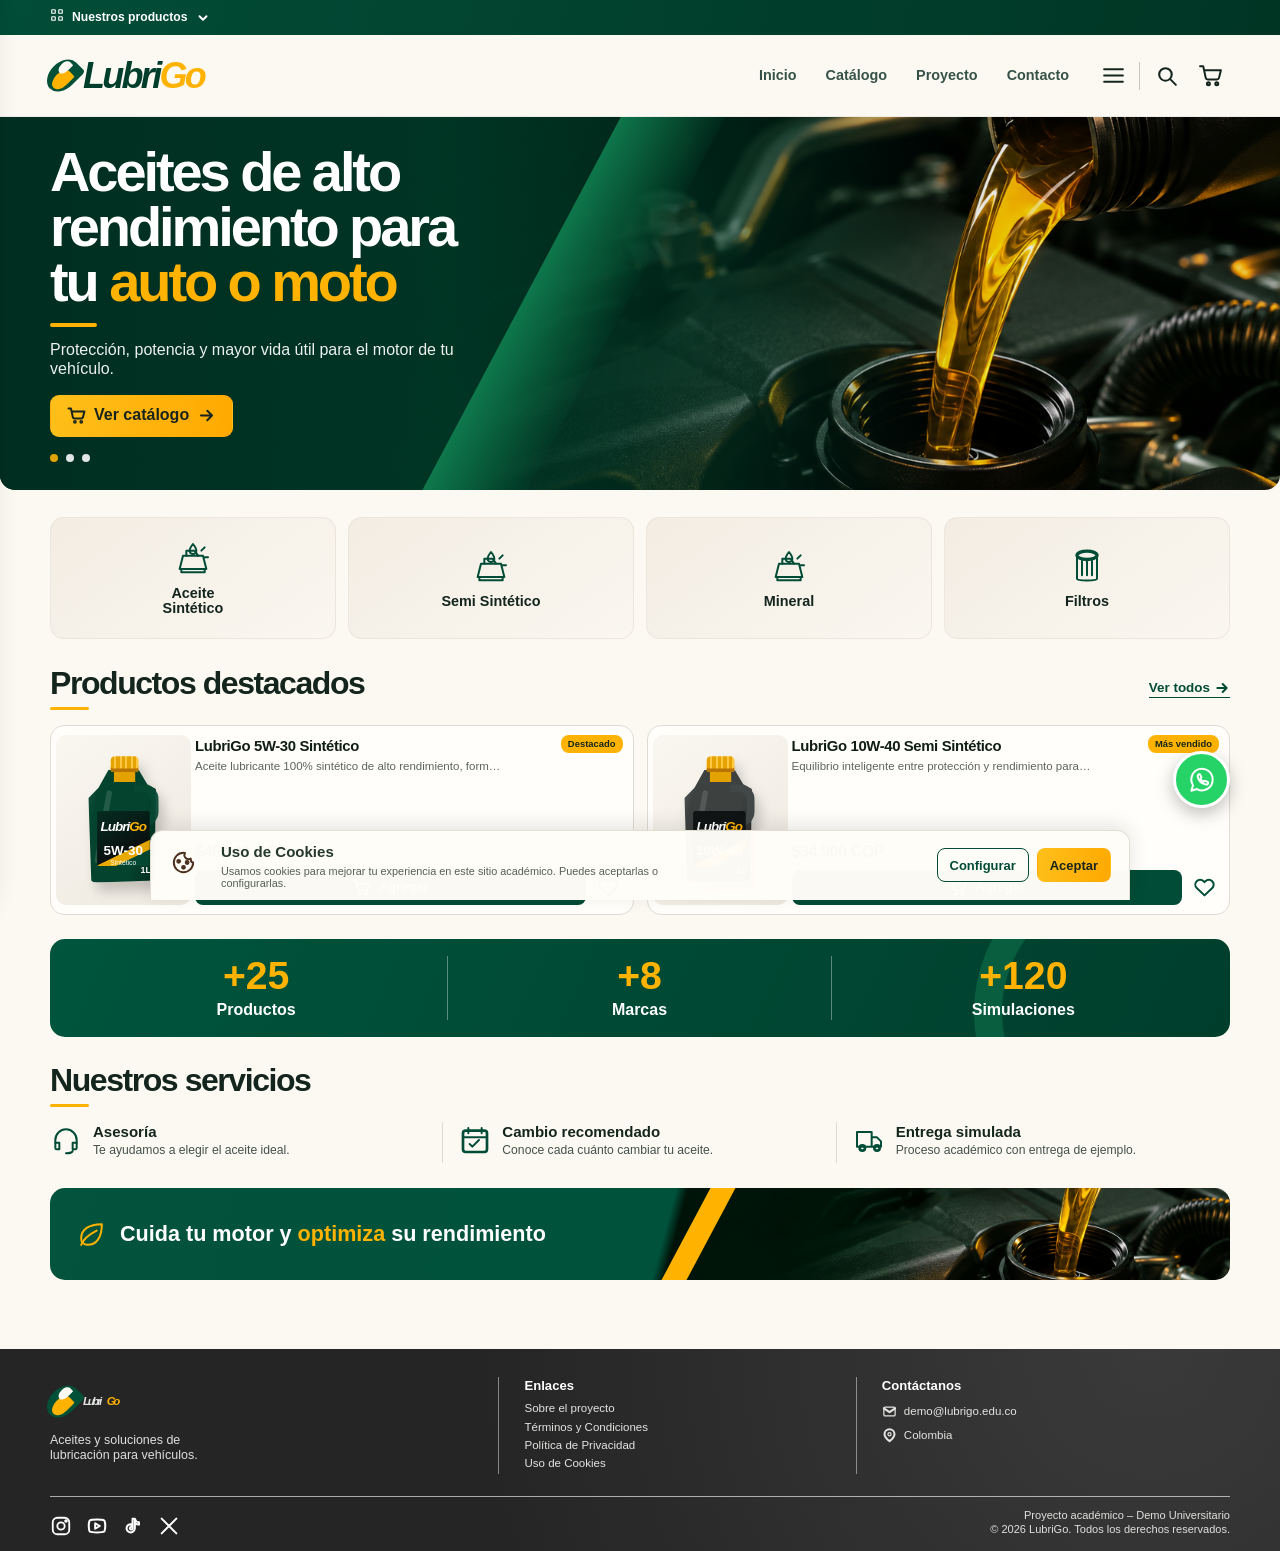
==== index.html @ b7af9322 "Publicar demo de LubriGo" ====
<!doctype html>
<html lang="es">
<head>
  <meta charset="utf-8">
  <meta name="viewport" content="width=device-width, initial-scale=1">
  <meta name="description" content="LubriGo, simulador académico de aceites y lubricantes para vehículos.">
  <title>LubriGo | Aceites para tu auto o moto</title>
  <link rel="stylesheet" href="estilos.css">
</head>
<body>
  <div id="site-header"></div>
  <main class="page-main" id="homeMain"></main>
  <div id="site-footer"></div>
  <script src="productos.js" defer></script>
  <script src="carrito.js" defer></script>
  <script src="app.js" defer></script>
  <script src="home.js" defer></script>
</body>
</html>
---- estilos.css ----
/* LubriGo · interfaz académica responsive. Sin librerías ni recursos externos. */
:root {
  --forest: #004c36;
  --forest-2: #003626;
  --forest-light: #0a7454;
  --amber: #ffb300;
  --amber-deep: #ec9d00;
  --ink: #13251d;
  --muted: #64706a;
  --warm: #fcf9f3;
  --cream: #f5f0e7;
  --line: #dedbd3;
  --white: #fffefb;
  --charcoal: #272827;
  --success: #0c7d4e;
  --shadow: 0 8px 24px rgba(19, 37, 29, .08);
  --radius: 15px;
  --shell: 1180px;
}

* { box-sizing: border-box; }
html { scroll-behavior: smooth; }
body { margin: 0; min-width: 320px; color: var(--ink); background: var(--warm); font-family: "Segoe UI", "Nunito Sans", Arial, sans-serif; font-size: 16px; line-height: 1.32; }
body.no-scroll { overflow: hidden; }
a { color: inherit; text-decoration: none; }
button, input, select, textarea { font: inherit; }
button { cursor: pointer; }
img { max-width: 100%; display: block; }
.shell { width: min(calc(100% - 40px), var(--shell)); margin-inline: auto; }
.page-main { min-height: 45vh; padding-bottom: 35px; }
.section { margin-top: 27px; }
.section-title { margin: 0 0 15px; font-size: clamp(1.45rem, 3vw, 2rem); line-height: 1.03; font-weight: 850; letter-spacing: -.045em; }
.section-title::after { content: ""; display: block; width: 39px; height: 3px; background: var(--amber); border-radius: 2px; margin-top: 7px; }
.eyebrow { display: inline-flex; align-items: center; gap: 6px; border: 1.5px solid var(--amber); border-radius: 99px; padding: 3px 10px; color: var(--amber); font-size: .78rem; font-weight: 800; }
.sr-only { position: absolute; width: 1px; height: 1px; overflow: hidden; clip: rect(0,0,0,0); white-space: nowrap; }

/* SVG icon system */
.icon { display: inline-grid; flex: none; place-items: center; width: 1.3em; height: 1.3em; line-height: 1; }
.icon svg { display: block; width: 100%; height: 100%; fill: none; stroke: currentColor; stroke-width: 2; stroke-linecap: round; stroke-linejoin: round; }
.icon svg path[fill], .icon svg path[style*="fill"] { fill: currentColor; }
.icon svg path:not([fill]) { vector-effect: non-scaling-stroke; }
.icon-button { display: inline-grid; place-items: center; position: relative; width: 40px; height: 40px; padding: 0; background: transparent; color: var(--ink); border: 0; border-radius: 50%; transition: background .2s, color .2s, transform .2s; }
.icon-button:hover { color: var(--forest); background: #e9f1ed; }
.icon-button .icon { width: 25px; height: 25px; }
.icon-button:focus-visible, .btn:focus-visible, a:focus-visible, input:focus-visible, select:focus-visible, textarea:focus-visible { outline: 3px solid rgba(255,179,0,.5); outline-offset: 3px; }

/* Header */
.topbar { background: linear-gradient(105deg, #024d37, #003524); color: #fff; height: 35px; }
.topbar .shell { display: flex; align-items: center; gap: 8px; height: 100%; font-size: .76rem; font-weight: 700; }
.topbar .icon { width: 17px; height: 17px; }
.topbar .icon:last-child { width: 14px; height: 14px; }
.site-header { z-index: 20; position: relative; background: rgba(252,249,243,.97); border-bottom: 1px solid rgba(0, 54, 38, .06); }
.site-header__inner { height: 81px; display: flex; align-items: center; justify-content: space-between; gap: 24px; }
.brand { display: inline-flex; align-items: center; gap: 7px; color: #003e2c; font-size: clamp(1.7rem, 3.2vw, 2.25rem); font-weight: 900; letter-spacing: -.075em; font-style: italic; line-height: 1; white-space: nowrap; }
.brand > span:last-child span { color: var(--amber); }
.brand-drop { position: relative; display: inline-block; width: 26px; height: 37px; background: #035039; border-radius: 78% 18% 78% 78%; transform: rotate(45deg); overflow: hidden; }
.brand-drop::after { content: ""; position: absolute; width: 14px; height: 23px; border-radius: 90% 12% 90% 90%; background: var(--amber); left: 8px; top: 11px; }
.brand-drop i { position: absolute; z-index: 2; width: 9px; height: 15px; background: var(--warm); border-radius: 90% 10% 90% 90%; left: 4px; top: 4px; }
.desktop-nav { display: flex; align-items: center; gap: clamp(12px, 2.3vw, 29px); margin-left: auto; font-size: .9rem; font-weight: 750; }
.desktop-nav a { position: relative; color: #365248; }
.desktop-nav a::after { content: ""; position: absolute; left: 0; right: 0; bottom: -7px; height: 2px; border-radius: 2px; background: var(--amber); transform: scaleX(0); transition: transform .2s; }
.desktop-nav a:hover { color: var(--forest); }
.desktop-nav a:hover::after { transform: scaleX(1); }
.header-actions { display: flex; align-items: center; gap: 4px; }
.header-divider { display: block; height: 28px; border-left: 1px solid #c9c6bd; margin-inline: 2px; }
.cart-link { text-decoration: none; }
.cart-count { position: absolute; top: 1px; right: 0; min-width: 17px; height: 17px; padding: 1px 4px; display: grid; place-items: center; border-radius: 50%; color: #15251e; background: var(--amber); font-size: .65rem; font-weight: 900; line-height: 1; }
.cart-count.is-empty { display: none; }

/* Common controls */
.btn { min-height: 42px; display: inline-flex; justify-content: center; align-items: center; gap: 8px; padding: 9px 16px; border: 1.5px solid transparent; border-radius: 9px; font-weight: 850; line-height: 1.05; transition: transform .18s, box-shadow .18s, background .18s; }
.btn:hover { transform: translateY(-1px); box-shadow: 0 4px 10px rgba(0,0,0,.12); }
.btn .icon { width: 19px; height: 19px; }
.btn--green { color: #fff; background: var(--forest); }
.btn--green:hover { background: #006044; }
.btn--amber { color: #18241e; background: linear-gradient(100deg, #ffbf1a, #ffa900); }
.btn--amber:hover { background: #ffc82e; }
.btn--outline { color: var(--forest); background: transparent; border-color: var(--forest); }
.btn--ghost { color: var(--forest); background: #eaf3ed; }
.btn--small { min-height: 34px; border-radius: 8px; padding: 7px 12px; font-size: .81rem; }
.btn--wide { width: 100%; min-height: 55px; font-size: 1.1rem; }

/* Hero */
.page-hero { isolation: isolate; overflow: hidden; position: relative; display: flex; align-items: center; min-height: 230px; margin: 0 auto; color: #fff; background: #032f22 url("hero-aceite.png") 72% center / cover no-repeat; border-radius: 0 0 var(--radius) var(--radius); }
.page-hero::before { content: ""; position: absolute; inset: 0; z-index: -1; background: linear-gradient(90deg, rgba(0,47,33,.98) 0%, rgba(0,55,38,.92) 35%, rgba(0,52,37,.55) 58%, rgba(0,0,0,.08) 75%); }
.page-hero::after { content: ""; position: absolute; z-index: -1; left: 40%; top: -20%; width: 105px; height: 150%; transform: skewX(-28deg); background: linear-gradient(90deg, rgba(19,143,89,.75), rgba(0,82,53,.13)); }
.page-hero .shell { padding-block: 28px; }
.hero-content { max-width: 545px; }
.hero-content h1 { margin: 0; max-width: 460px; color: #fff; font-size: clamp(2rem, 4.4vw, 3.5rem); line-height: .98; font-weight: 900; letter-spacing: -.055em; }
.hero-content h1 em { color: var(--amber); font-style: normal; }
.hero-content h1::after { content: ""; display: block; width: 47px; height: 4px; background: var(--amber); margin-top: 13px; border-radius: 2px; }
.hero-content p { max-width: 410px; margin: 13px 0 17px; color: rgba(255,255,255,.93); font-size: 1rem; line-height: 1.19; }
.hero-dots { display: flex; align-items: center; gap: 8px; margin-top: 17px; }
.hero-dots i { display: block; width: 8px; height: 8px; border-radius: 50%; background: #fff; opacity: .88; }
.hero-dots i:first-child { background: var(--amber); }
.hero--short { min-height: 172px; }
.hero--short .hero-content h1 { font-size: clamp(1.85rem, 4vw, 3rem); }
.hero--short .shell { padding-block: 20px; }
.hero--short .hero-content h1::after { display: none; }
.hero--simple::before { background: linear-gradient(90deg, rgba(0,48,34,.97), rgba(0,67,44,.83) 53%, rgba(0,0,0,.12)); }

/* Categories, statistics, home */
.categories { display: grid; gap: 12px; grid-template-columns: repeat(4, 1fr); }
.category-card { min-height: 122px; display: flex; flex-direction: column; align-items: center; justify-content: center; gap: 7px; padding: 12px 8px; color: var(--forest); background: linear-gradient(145deg, #f3ede3, #faf7f0); border: 1px solid rgba(221,216,205,.45); border-radius: 14px; text-align: center; transition: transform .2s, background .2s; }
.category-card:hover, .category-card.is-selected { transform: translateY(-2px); background: #eaf3ed; box-shadow: var(--shadow); }
.category-card .category-icon { width: 40px; height: 40px; }
.category-card strong { max-width: 100px; color: var(--ink); font-size: .9rem; line-height: 1.06; }
.section-heading { display: flex; align-items: center; justify-content: space-between; gap: 12px; margin-top: 28px; }
.section-heading .section-title { margin-bottom: 0; }
.link-arrow { display: inline-flex; align-items: center; gap: 4px; color: var(--forest); border-bottom: 1px solid currentColor; font-size: .84rem; font-weight: 800; }
.link-arrow .icon { width: 16px; height: 16px; }
.featured-grid { display: grid; grid-template-columns: repeat(2, 1fr); gap: 13px; margin-top: 15px; }
.stats { display: grid; grid-template-columns: repeat(3, 1fr); gap: 0; position: relative; overflow: hidden; margin-top: 24px; padding: 17px 15px; color: #fff; background: linear-gradient(115deg, #00553c, #003e2c); border-radius: var(--radius); }
.stats::after { content: ""; position: absolute; right: -50px; top: -80px; width: 250px; height: 250px; border: 28px solid rgba(28,145,95,.35); border-radius: 50%; }
.stat { z-index: 1; display: flex; flex-direction: column; align-items: center; text-align: center; border-right: 1px solid rgba(255,255,255,.36); }
.stat:last-child { border: 0; }
.stat b { color: var(--amber); font-size: clamp(1.55rem, 3.5vw, 2.45rem); line-height: 1; }
.stat span { margin-top: 4px; font-size: clamp(.78rem, 1.5vw, 1rem); font-weight: 800; }
.services-row { display: grid; grid-template-columns: repeat(3, 1fr); gap: 0; }
.service { display: flex; align-items: flex-start; gap: 11px; padding: 2px 16px; border-right: 1px solid var(--line); }
.service:first-child { padding-left: 0; }
.service:last-child { border-right: 0; }
.service > span { flex: none; color: var(--forest); }
.service > span .icon { width: 32px; height: 32px; }
.service strong { display: block; font-size: .94rem; font-weight: 850; line-height: 1.05; }
.service p { margin: 4px 0 0; color: #43524b; font-size: .76rem; line-height: 1.14; }
.promo-banner { position: relative; overflow: hidden; display: flex; align-items: center; min-height: 92px; margin-top: 25px; padding: 14px 26px; border-radius: var(--radius); color: #fff; background: linear-gradient(105deg, #04533c 0%, #00523b 52%, transparent 53%), url("hero-aceite.png") right 63% / 54% auto no-repeat, #0b1915; }
.promo-banner::before { content: ""; position: absolute; right: 44%; top: -50%; height: 200%; width: 25px; transform: skewX(-28deg); background: var(--amber); }
.promo-banner > div { position: relative; z-index: 1; display: flex; align-items: center; gap: 13px; max-width: 55%; }
.promo-banner .icon { width: 31px; height: 31px; color: var(--amber); }
.promo-banner strong { font-size: clamp(1.02rem, 2vw, 1.35rem); line-height: 1.02; }
.promo-banner em { color: var(--amber); font-style: normal; }

/* Product cards and CSS artwork */
.product-card { position: relative; display: grid; grid-template-columns: 105px minmax(0,1fr); gap: 4px; min-width: 0; padding: 9px 10px 9px 5px; background: var(--white); border: 1px solid var(--line); border-radius: 14px; transition: transform .2s, box-shadow .2s; }
.product-card:hover { transform: translateY(-2px); box-shadow: var(--shadow); }
.product-card__image { display: flex; justify-content: center; align-items: center; min-height: 130px; padding: 4px; border-radius: 10px; background: linear-gradient(145deg, #faf7f1, #eee9e0); }
.product-card__body { display: flex; min-width: 0; flex-direction: column; align-items: flex-start; }
.product-card__name { color: #101d17; font-size: .93rem; line-height: 1.06; font-weight: 870; letter-spacing: -.025em; }
.product-card__name:hover { color: var(--forest); text-decoration: underline; }
.product-card__body p { margin: 5px 0 5px; color: #5b6560; font-size: .72rem; line-height: 1.15; }
.product-badge { align-self: flex-end; order: -1; margin-bottom: -14px; z-index: 1; padding: 3px 7px; color: #14281f; background: var(--amber); border-radius: 8px; font-size: .59rem; font-weight: 900; }
.product-card .price { display: block; margin: auto 0 7px; color: var(--forest); font-size: 1.02rem; font-weight: 900; letter-spacing: -.035em; white-space: nowrap; }
.product-card__actions { width: 100%; display: flex; gap: 8px; align-items: center; }
.product-card__actions .btn { flex: 1; }
.heart-button { flex: 0 0 29px; width: 29px; height: 32px; color: var(--forest); }
.heart-button .icon { width: 21px; height: 21px; }
.heart-button.is-favorite { color: #c44c34; }
.heart-button.is-favorite svg { fill: currentColor; }
.rating { display: flex; align-items: center; gap: 3px; margin-bottom: 4px; color: #eaa300; font-size: .7rem; font-weight: 800; }
.rating .icon { width: 14px; height: 14px; fill: currentColor; }
.rating small { color: #65736b; }
.product-card--featured { grid-template-columns: 102px minmax(0,1fr); min-height: 172px; }
.product-card--featured .product-card__image { min-height: 153px; }
.product-card--featured .product-card__body p { min-height: 30px; }
.product-art { position: relative; flex: none; }
.product-art--bottle { width: 66px; height: 113px; filter: drop-shadow(5px 8px 5px rgba(0,0,0,.18)); }
.product-art--bottle::before { content: ""; position: absolute; z-index: 1; inset: 12px 2px 0 0; background: linear-gradient(105deg, rgba(255,255,255,.12), transparent 17%, transparent 66%, rgba(0,0,0,.35)), #04442f; clip-path: polygon(30% 0, 72% 0, 84% 13%, 96% 17%, 94% 98%, 6% 100%, 2% 25%, 16% 16%); border-radius: 16px 14px 9px 9px; }
.product-art--charcoal::before { background: linear-gradient(105deg, rgba(255,255,255,.17), transparent 17%, transparent 66%, rgba(0,0,0,.5)), #3d4140; }
.bottle-cap { position: absolute; z-index: 4; left: 32%; top: 0; width: 37%; height: 14px; border-radius: 4px 4px 2px 2px; background: repeating-linear-gradient(90deg, #e6a300 0 3px, #ffc742 3px 5px); box-shadow: inset 0 -3px #b77400; }
.bottle-neck { position: absolute; z-index: 3; left: 36%; top: 10px; width: 29%; height: 13px; background: #e4a200; }
.bottle-handle { position: absolute; z-index: 2; top: 25px; right: 2px; width: 22px; height: 38px; border: 7px solid rgba(8,73,52,.92); border-left: 0; border-radius: 0 14px 14px 0; }
.product-art--charcoal .bottle-handle { border-color: #414847; }
.bottle-glint { position: absolute; z-index: 2; top: 30px; left: 12px; width: 5px; height: 66px; border-radius: 6px; background: rgba(255,255,255,.12); transform: rotate(10deg); }
.bottle-label { position: absolute; z-index: 3; left: 13%; top: 43%; width: 72%; min-height: 43%; display: flex; flex-direction: column; align-items: center; padding-top: 8px; color: #fff; border-radius: 2px; background: linear-gradient(154deg, #052c20 0%, #0a1110 67%, #e8a900 68%, #e8a900 79%, #044933 80%); text-align: center; line-height: 1; }
.product-art--charcoal .bottle-label { background: linear-gradient(154deg, #111515 0%, #101313 67%, #e8a900 68%, #e8a900 79%, #343939 80%); }
.bottle-label b { font-size: 12px; font-style: italic; letter-spacing: -.07em; }
.bottle-label b span { color: var(--amber); }
.bottle-label em { margin-top: 9px; font-size: 12px; font-style: normal; font-weight: 900; }
.bottle-label small { margin-top: 2px; font-size: 6px; }
.bottle-volume { position: absolute; z-index: 4; bottom: 5px; right: 9px; color: #fff; font-size: 8px; font-weight: 900; }
.product-art--large { width: 188px; height: 300px; transform: scale(1); transform-origin: center; }
.product-art--large .bottle-cap { height: 32px; border-radius: 7px 7px 3px 3px; }
.product-art--large .bottle-neck { top: 26px; height: 34px; }
.product-art--large::before { inset: 27px 6px 0 0; border-radius: 35px 30px 16px 16px; }
.product-art--large .bottle-handle { top: 66px; right: 7px; width: 60px; height: 105px; border-width: 18px; border-radius: 0 36px 36px 0; }
.product-art--large .bottle-glint { top: 80px; left: 34px; width: 13px; height: 170px; }
.product-art--large .bottle-label { padding-top: 19px; border-radius: 4px; }
.product-art--large .bottle-label b { font-size: 31px; }
.product-art--large .bottle-label em { margin-top: 24px; font-size: 31px; }
.product-art--large .bottle-label small { font-size: 13px; }
.product-art--large .bottle-volume { bottom: 12px; right: 24px; font-size: 19px; }
.product-art--filter { width: 74px; height: 105px; filter: drop-shadow(4px 6px 4px rgba(0,0,0,.19)); }
.filter-top, .filter-base { position: absolute; z-index: 3; left: 6px; width: 62px; height: 15px; border-radius: 50%; background: #252727; }
.filter-top { top: 0; box-shadow: inset 0 4px #5e5c55; }
.filter-top::after { content: ""; position: absolute; top: 4px; left: 22px; width: 19px; height: 6px; border-radius: 50%; background: #111; }
.filter-pleats { position: absolute; z-index: 1; inset: 9px 7px 10px; border-radius: 9px; background: repeating-linear-gradient(90deg, #c79d54 0 3px, #f7db9a 3px 5px, #a77a3e 5px 7px); }
.filter-base { bottom: 0; background: #343431; box-shadow: inset 0 -3px #171717; }
.filter-label { position: absolute; z-index: 2; left: 10px; right: 10px; top: 47px; padding: 3px; color: #fcfbf7; background: #063d2c; text-align: center; font-size: 9px; font-weight: 850; font-style: italic; }
.product-art--filter.product-art--large { width: 190px; height: 270px; }
.product-art--filter.product-art--large .filter-top, .product-art--filter.product-art--large .filter-base { left: 15px; width: 160px; height: 37px; }
.product-art--filter.product-art--large .filter-top::after { top: 10px; left: 57px; width: 48px; height: 16px; }
.product-art--filter.product-art--large .filter-pleats { inset: 27px 18px 31px; border-radius: 20px; }
.product-art--filter.product-art--large .filter-label { left: 27px; right: 27px; top: 119px; padding: 9px; font-size: 23px; }

/* Catalog */
.catalog-toolbar { margin-top: 10px; }
.search-bar { display: flex; align-items: center; gap: 10px; padding: 5px 5px 5px 14px; background: var(--white); border: 1.5px solid #a9aaa4; border-radius: 10px; }
.search-bar .icon { width: 23px; height: 23px; color: var(--forest); }
.search-bar input { flex: 1; min-width: 0; border: 0; outline: 0; color: var(--ink); background: transparent; font-size: .9rem; }
.search-bar .btn { min-width: 100px; }
.catalog-categories { margin: 15px 0 13px; grid-template-columns: repeat(5, 1fr); }
.catalog-categories .category-card { min-height: 92px; }
.catalog-categories .category-card .category-icon { width: 32px; height: 32px; }
.catalog-categories .category-card strong { font-size: .78rem; }
.filters { display: flex; flex-wrap: wrap; align-items: center; gap: 9px; }
.filter-select { position: relative; }
.filter-select .icon { position: absolute; pointer-events: none; left: 10px; top: 50%; transform: translateY(-50%); color: var(--forest); width: 18px; height: 18px; }
.filter-select select { appearance: none; min-width: 135px; min-height: 37px; padding: 7px 36px 7px 35px; color: #273a31; border: 1.5px solid #89948d; border-radius: 9px; background: transparent; font-size: .79rem; font-weight: 800; outline: 0; }
.filter-select::after { content: "⌄"; position: absolute; pointer-events: none; right: 11px; top: 6px; color: var(--ink); font-weight: 900; }
.clear-filters { margin-left: auto; color: var(--forest); background: transparent; border: 0; border-bottom: 1px solid currentColor; font-size: .77rem; font-weight: 800; }
.catalog-meta { display: flex; align-items: center; justify-content: space-between; gap: 12px; margin: 17px 0 11px; }
.catalog-meta strong { color: #15392a; font-size: 1.02rem; }
.catalog-meta label { color: #59665f; font-size: .78rem; }
.catalog-meta select { color: var(--ink); border: 0; background: transparent; font-size: .79rem; font-weight: 800; }
.catalog-grid { display: grid; grid-template-columns: repeat(2, minmax(0,1fr)); gap: 12px; }
.catalog-grid .product-card { grid-template-columns: 102px minmax(0,1fr); }
.pagination { display: flex; justify-content: center; align-items: center; gap: 7px; margin: 18px 0; }
.pagination button { width: 30px; height: 29px; color: #45584f; border: 1px solid transparent; border-radius: 7px; background: transparent; font-size: .8rem; font-weight: 800; }
.pagination button.is-active { color: #fff; background: var(--forest); }
.load-more { display: flex; width: min(100%, 420px); margin: 0 auto; }
.empty-state { grid-column: 1 / -1; padding: 35px; border: 1px dashed #b5bbb6; border-radius: var(--radius); color: #637067; text-align: center; }

/* Details */
.breadcrumbs { display: flex; align-items: center; gap: 9px; min-height: 43px; overflow: auto; color: #d5e4dc; background: linear-gradient(105deg, var(--forest), #003a29); font-size: .78rem; white-space: nowrap; }
.breadcrumbs a { color: #fff; font-weight: 750; }
.breadcrumbs .icon { width: 15px; height: 15px; }
.breadcrumbs b { color: var(--amber); }
.product-detail { display: grid; grid-template-columns: minmax(290px, .9fr) minmax(0, 1.1fr); gap: clamp(25px, 4vw, 60px); align-items: start; margin-top: 25px; }
.product-gallery__main { min-height: 402px; display: grid; place-items: center; padding: 25px; border: 1px solid var(--line); border-radius: var(--radius); background: linear-gradient(145deg, #f6f1e9, #eeeadf); }
.gallery-thumbs { display: flex; gap: 10px; margin-top: 10px; }
.gallery-thumb { width: 64px; height: 62px; display: grid; place-items: center; border: 1px solid transparent; border-radius: 9px; background: #f1ece4; }
.gallery-thumb.is-active { border: 2px solid var(--amber); }
.gallery-thumb .product-art { transform: scale(.46); }
.gallery-oil { width: 64px; height: 62px; overflow: hidden; border-radius: 9px; background: url("hero-aceite.png") 81% 60% / 220px auto; }
.detail-info h1 { margin: 0 0 7px; font-size: clamp(1.9rem, 3.7vw, 2.75rem); line-height: .98; font-weight: 900; letter-spacing: -.05em; }
.detail-summary { margin: 0 0 10px; color: #455048; font-size: 1rem; }
.detail-price { margin: 0 0 14px; color: var(--forest); font-size: 1.75rem; font-weight: 900; letter-spacing: -.055em; }
.detail-chips { display: flex; gap: 8px; flex-wrap: wrap; margin-bottom: 18px; }
.detail-chip { display: inline-flex; align-items: center; gap: 6px; padding: 8px 13px; color: #fff; background: var(--forest); border-radius: 9px; font-size: .85rem; font-weight: 850; }
.detail-chip:last-child { color: #30342f; background: #efece5; border: 1px solid var(--line); }
.compatibility { display: grid; grid-template-columns: 39px minmax(0,1fr); gap: 10px; align-items: start; padding: 5px 0 19px; }
.compatibility .icon { width: 32px; height: 32px; color: var(--forest); }
.compatibility strong { display: block; font-size: .89rem; }
.compatibility p { margin: 3px 0 0; color: #4c5951; font-size: .79rem; line-height: 1.15; }
.detail-actions { display: flex; align-items: flex-end; gap: 10px; }
.quantity-block { display: flex; flex-direction: column; gap: 6px; }
.quantity-block label { font-size: .76rem; font-weight: 850; }
.quantity-stepper { display: inline-flex; align-items: center; min-width: 110px; height: 39px; overflow: hidden; border: 1.5px solid #a1aaa4; border-radius: 9px; }
.quantity-stepper button { width: 34px; height: 100%; display: grid; place-items: center; color: var(--forest); border: 0; background: transparent; }
.quantity-stepper button:hover { background: #eaf3ed; }
.quantity-stepper .icon { width: 17px; height: 17px; }
.quantity-stepper output { width: 37px; color: #24332b; font-size: .9rem; font-weight: 850; text-align: center; }
.detail-actions .btn { min-height: 44px; }
.detail-tabs { display: grid; grid-template-columns: repeat(4, 1fr); gap: 8px; margin-top: 26px; }
.detail-tab { min-height: 58px; display: flex; align-items: center; justify-content: center; gap: 8px; padding: 7px; color: #27332c; border: 0; border-radius: 11px; background: #f1ece3; font-size: .76rem; font-weight: 850; line-height: 1; text-align: center; }
.detail-tab .icon { color: var(--forest); width: 21px; height: 21px; }
.detail-tab.is-active { color: #fff; background: var(--forest); }
.detail-tab.is-active .icon { color: #fff; }
.detail-panel { margin-top: 10px; padding: 16px 20px; border: 1px solid var(--line); border-radius: 13px; background: #fffefa; }
.detail-panel h2 { margin: 0 0 8px; font-size: 1.22rem; }
.detail-panel p { max-width: 900px; margin: 0; font-size: .9rem; line-height: 1.25; }
.related-grid { display: grid; grid-template-columns: repeat(3, 1fr); gap: 12px; }
.related-grid .product-card { grid-template-columns: 86px minmax(0,1fr); }
.related-grid .product-card__image { min-height: 120px; }

/* Cart */
.cart-list { display: grid; gap: 11px; }
.cart-item { display: grid; grid-template-columns: 103px minmax(0,1fr) 120px 134px; gap: 12px; align-items: center; padding: 11px 14px 11px 4px; border: 1px solid var(--line); border-radius: 14px; background: #fffefa; }
.cart-item__visual { min-height: 105px; display: grid; place-items: center; border-radius: 10px; background: linear-gradient(145deg,#f7f2e9,#eeeadf); }
.cart-item__info h2 { margin: 0 0 5px; font-size: 1.05rem; line-height: 1.08; letter-spacing: -.03em; }
.cart-item__info p { margin: 0 0 7px; color: #516057; font-size: .79rem; line-height: 1.16; }
.cart-item__price { color: var(--forest); font-size: 1.16rem; font-weight: 900; }
.cart-item__controls { display: grid; gap: 9px; justify-items: center; }
.remove-item { display: inline-flex; align-items: center; gap: 6px; padding: 0; color: #3a4740; border: 0; background: transparent; font-size: .76rem; font-weight: 800; }
.remove-item .icon { width: 17px; height: 17px; }
.cart-line-total { padding-left: 17px; border-left: 1px solid #c8cbc6; }
.cart-line-total span { display: block; color: #67736c; font-size: .78rem; }
.cart-line-total b { color: var(--forest); font-size: 1.08rem; white-space: nowrap; }
.order-summary { margin-top: 18px; padding: 17px 20px; border: 1px solid #d3d4c8; border-radius: 13px; background: linear-gradient(135deg, #f5f4e7, #eeeee4); }
.order-summary h2 { margin: 0 0 13px; font-size: 1.5rem; line-height: 1; }
.summary-line { display: flex; justify-content: space-between; gap: 15px; padding: 5px 0; }
.summary-line span { font-size: .91rem; }
.summary-line b { white-space: nowrap; }
.summary-total { align-items: center; margin-top: 7px; padding: 8px 12px; border-radius: 8px; background: #d9edd9; }
.summary-total span, .summary-total b { color: var(--forest); font-size: 1.23rem; font-weight: 900; }
.academic-notice { display: flex; align-items: flex-start; gap: 9px; margin-top: 12px; padding: 12px 15px; color: #31473b; border-radius: 10px; background: #e6f0e9; font-size: .85rem; line-height: 1.14; }
.academic-notice .icon { flex: none; width: 23px; height: 23px; }
.cart-cta { display: flex; margin-top: 14px; }
.empty-cart { padding: 50px 20px; border: 1px dashed #b2bbb5; border-radius: var(--radius); text-align: center; }
.empty-cart .icon { width: 48px; height: 48px; color: var(--forest); }
.empty-cart h2 { margin: 13px 0 7px; }
.empty-cart p { color: #5a6860; }

/* Form / checkout */
.checkout-layout { display: grid; grid-template-columns: minmax(0, 1.12fr) minmax(310px, .88fr); gap: 23px; align-items: start; }
.form-section { margin-bottom: 17px; }
.form-section h2 { margin: 0 0 8px; font-size: 1.32rem; line-height: 1; }
.form-section h2::after { content: ""; display: block; width: 33px; height: 3px; margin-top: 6px; background: var(--amber); }
.form-card { padding: 13px; border: 1px solid var(--line); border-radius: 13px; background: #fffefa; }
.form-grid { display: grid; grid-template-columns: repeat(2, 1fr); gap: 10px; }
.form-grid .full { grid-column: 1 / -1; }
.field { display: flex; flex-direction: column; gap: 4px; }
.field label { color: #26362d; font-size: .72rem; font-weight: 850; }
.field label em { color: #bd3a26; font-style: normal; }
.input-wrap { position: relative; }
.input-wrap .icon { position: absolute; top: 50%; left: 10px; width: 20px; height: 20px; transform: translateY(-50%); color: var(--forest); pointer-events: none; }
.input-wrap input, .input-wrap select { width: 100%; min-height: 39px; padding: 8px 10px 8px 37px; color: #29362f; border: 1.4px solid #aab1aa; border-radius: 8px; outline: none; background: #fffefa; font-size: .82rem; }
.input-wrap select { appearance: none; }
.input-wrap::after { content: ""; position: absolute; pointer-events: none; right: 10px; top: 50%; width: 7px; height: 7px; border-right: 2px solid #34433b; border-bottom: 2px solid #34433b; transform: translateY(-70%) rotate(45deg); }
.input-wrap--plain::after { display: none; }
.choice-grid { display: grid; gap: 9px; }
.choice-grid--2 { grid-template-columns: repeat(2, 1fr); }
.choice-grid--3 { grid-template-columns: repeat(3, 1fr); }
.choice { display: flex; align-items: center; gap: 9px; min-height: 54px; padding: 9px 10px; border: 1px solid var(--line); border-radius: 9px; background: #fbfaf6; cursor: pointer; }
.choice input { position: absolute; opacity: 0; pointer-events: none; }
.choice .radio { width: 18px; height: 18px; flex: none; border: 2px solid #aab0aa; border-radius: 50%; }
.choice .icon { width: 26px; height: 26px; flex: none; color: var(--forest); }
.choice strong { font-size: .75rem; line-height: 1.06; }
.choice small { display: block; margin-top: 3px; color: #526159; font-size: .66rem; line-height: 1.08; }
.choice:has(input:checked) { border-color: #6ca58c; background: #ebf5ed; box-shadow: inset 0 0 0 1px #6ca58c; }
.choice:has(input:checked) .radio { border-color: var(--forest); box-shadow: inset 0 0 0 4px #ebf5ed; background: var(--forest); }
.checkout-summary { position: sticky; top: 12px; padding: 16px; border: 1px solid var(--line); border-radius: var(--radius); background: #fffefa; }
.checkout-summary h2 { margin: 0 0 13px; font-size: 1.3rem; }
.checkout-product { display: grid; grid-template-columns: 94px minmax(0,1fr); gap: 9px; align-items: center; padding-bottom: 12px; border-bottom: 1px solid var(--line); }
.checkout-product__visual { min-height: 115px; display: grid; place-items: center; border-radius: 9px; background: #f4efe6; }
.checkout-product h3 { margin: 0 0 4px; font-size: .91rem; line-height: 1.07; }
.checkout-product p { margin: 0; color: #606c65; font-size: .69rem; line-height: 1.1; }
.checkout-product .quantity-stepper { transform: scale(.85); transform-origin: left bottom; margin-top: 4px; }
.checkout-summary .summary-line { font-size: .86rem; }
.checkout-summary .summary-total { margin-inline: -3px; }
.form-error { display: none; margin: 0 0 12px; padding: 10px 12px; color: #892615; border-radius: 8px; background: #fff0eb; font-size: .82rem; font-weight: 700; }
.form-error.is-visible { display: block; }

/* Project page */
.about-services { display: grid; grid-template-columns: repeat(2, 1fr); gap: 11px; }
.about-service { display: grid; grid-template-columns: 70px minmax(0,1fr); align-items: center; gap: 10px; min-height: 111px; padding: 12px; border: 1px solid var(--line); border-radius: 13px; background: #fffefa; }
.about-service .icon { width: 47px; height: 47px; color: var(--forest); }
.about-service h3 { margin: 0 0 3px; font-size: 1.07rem; line-height: 1; }
.about-service p { margin: 0; color: #4d5c54; font-size: .79rem; line-height: 1.15; }
.about-copy { display: grid; grid-template-columns: 190px minmax(0,1fr); align-items: center; gap: 23px; padding: 8px 16px; }
.about-bottle-icon { position: relative; width: 142px; height: 137px; margin: auto; border: 4px solid var(--forest); border-radius: 40px 40px 18px 18px; }
.about-bottle-icon::before { content: ""; position: absolute; left: 49px; top: -37px; width: 37px; height: 37px; border: 4px solid var(--forest); border-bottom: 0; border-radius: 7px 7px 0 0; }
.about-bottle-icon::after { content: ""; position: absolute; left: 47px; top: 48px; width: 47px; height: 57px; border-radius: 50% 12% 50% 50%; background: var(--amber); transform: rotate(45deg); }
.about-copy p { margin: 0; font-size: .92rem; line-height: 1.25; }
.mission-vision { display: grid; grid-template-columns: repeat(2, 1fr); margin-top: 14px; overflow: hidden; border-radius: 12px; background: var(--forest); color: #fff; }
.mission-vision > div { display: grid; grid-template-columns: 52px 1fr; align-items: center; gap: 10px; padding: 14px 20px; border-right: 1px solid rgba(255,255,255,.4); }
.mission-vision > div:last-child { border: 0; }
.mission-vision .icon { width: 42px; height: 42px; color: var(--amber); }
.mission-vision h3 { margin: 0 0 3px; font-size: 1.1rem; }
.mission-vision p { margin: 0; font-size: .76rem; line-height: 1.14; }
.faq { display: grid; gap: 7px; }
.faq-item { overflow: hidden; border: 1px solid #cfd2cd; border-radius: 9px; background: #fffefa; }
.faq-button { width: 100%; display: flex; align-items: center; justify-content: space-between; gap: 10px; padding: 12px 16px; color: #1b2e25; border: 0; background: transparent; font-size: .93rem; font-weight: 850; text-align: left; }
.faq-button .icon { flex: none; width: 18px; height: 18px; transition: transform .2s; }
.faq-item.is-open .faq-button .icon { transform: rotate(-90deg); }
.faq-answer { display: none; padding: 0 16px 13px; color: #435149; font-size: .82rem; line-height: 1.18; }
.faq-item.is-open .faq-answer { display: block; }

/* Contact, legal and preferences */
.contact-intro { margin: -3px 0 16px; color: #56645b; }
.contact-grid { display: grid; grid-template-columns: repeat(2, 1fr); gap: 11px; }
.contact-card { display: grid; grid-template-columns: 45px minmax(0,1fr); gap: 9px; min-height: 105px; padding: 13px; border: 1px solid var(--line); border-radius: 13px; background: #fffefa; }
.contact-card > .icon { width: 35px; height: 35px; color: var(--forest); }
.contact-card h3 { margin: 0 0 3px; font-size: 1rem; line-height: 1; }
.contact-card p { margin: 0 0 8px; color: #526057; font-size: .75rem; line-height: 1.12; }
.contact-card .btn { float: right; }
.contact-card .socials { justify-content: flex-start; margin-top: 8px; }
.legal-links { display: grid; grid-template-columns: repeat(3, 1fr); gap: 11px; }
.legal-link { display: flex; align-items: center; gap: 10px; min-height: 73px; padding: 12px; border: 1px solid var(--line); border-radius: 12px; background: #fffefa; font-weight: 850; line-height: 1.05; }
.legal-link .icon:first-child { width: 31px; height: 31px; color: var(--forest); }
.legal-link .icon:last-child { margin-left: auto; width: 17px; height: 17px; }
.legal-cards { display: grid; grid-template-columns: repeat(2, 1fr); gap: 11px; margin-top: 13px; }
.legal-card { padding: 15px; border: 1px solid var(--line); border-radius: 12px; background: #fffefa; }
.legal-card h3 { margin: 0 0 5px; font-size: 1rem; }
.legal-card p { margin: 0 0 9px; color: #536159; font-size: .77rem; line-height: 1.12; }
.legal-card a { display: inline-flex; align-items: center; gap: 5px; color: var(--forest); border-bottom: 1px solid currentColor; font-size: .75rem; font-weight: 850; }
.preferences { overflow: hidden; margin-top: 14px; border: 1px solid var(--line); border-radius: 13px; background: #fffefa; }
.preferences-head { display: flex; align-items: center; gap: 12px; padding: 14px 17px; color: #fff; background: linear-gradient(90deg, #075039, #00402e); }
.preferences-head .icon { width: 34px; height: 34px; color: var(--amber); }
.preferences-head h2 { margin: 0 0 2px; font-size: 1.2rem; line-height: 1; }
.preferences-head p { margin: 0; font-size: .75rem; }
.preference-list { padding: 5px 17px; }
.preference { display: grid; grid-template-columns: 38px minmax(0,1fr) 98px 90px; align-items: center; gap: 8px; min-height: 49px; border-bottom: 1px solid var(--line); }
.preference:last-child { border: 0; }
.preference > .icon { width: 25px; height: 25px; color: var(--forest); }
.preference strong { display: block; font-size: .76rem; }
.preference p { margin: 2px 0 0; color: #5b685f; font-size: .66rem; line-height: 1.08; }
.switch { position: relative; width: 47px; height: 24px; display: inline-block; }
.switch input { opacity: 0; width: 0; height: 0; }
.slider { position: absolute; inset: 0; border-radius: 999px; background: #b5b9b5; transition: .2s; }
.slider::before { content: ""; position: absolute; top: 3px; left: 3px; width: 18px; height: 18px; border-radius: 50%; background: #fff; box-shadow: 0 1px 2px rgba(0,0,0,.2); transition: .2s; }
.switch input:checked + .slider { background: var(--forest); }
.switch input:checked + .slider::before { transform: translateX(23px); }
.preference > span:last-child { font-size: .64rem; color: #56635a; }
.preference-actions { display: flex; align-items: center; justify-content: space-between; gap: 12px; padding: 13px 17px; background: #f9f7f0; }
.preference-actions a { color: var(--forest); border-bottom: 1px solid currentColor; font-size: .75rem; font-weight: 850; }
.preference-actions div { display: flex; gap: 9px; }

/* Confirmation */
.confirmation { max-width: 720px; margin: 40px auto; padding: clamp(24px, 5vw, 46px); text-align: center; border: 1px solid var(--line); border-radius: 20px; background: #fffefa; box-shadow: var(--shadow); }
.confirmation-check { width: 76px; height: 76px; display: grid; place-items: center; margin: 0 auto 16px; color: #fff; border-radius: 50%; background: var(--success); box-shadow: 0 0 0 9px #e4f3e8; }
.confirmation-check .icon { width: 45px; height: 45px; }
.confirmation h1 { margin: 0; font-size: clamp(1.9rem, 4vw, 2.6rem); line-height: 1; letter-spacing: -.05em; }
.confirmation > p { margin: 11px auto 19px; max-width: 480px; color: #57645c; }
.reference-box { display: inline-flex; flex-direction: column; gap: 4px; min-width: 250px; margin: 6px auto 22px; padding: 12px 20px; color: var(--forest); border: 1.5px dashed #86aa98; border-radius: 12px; background: #eff8f1; }
.reference-box span { color: #5c6e63; font-size: .74rem; }
.reference-box strong { font-size: 1.25rem; letter-spacing: .08em; }
.confirmation-summary { margin: 0 auto 23px; max-width: 460px; padding: 16px; border-radius: 12px; background: #f5f2eb; text-align: left; }
.confirmation-summary h2 { margin: 0 0 8px; font-size: 1.1rem; }
.confirmation-actions { display: flex; justify-content: center; gap: 10px; flex-wrap: wrap; }

/* Footer and overlays */
.site-footer { margin-top: 34px; padding: 28px 0 14px; color: #fff; background: radial-gradient(circle at 90% 0%, #3a3a3a, #242524 58%); }
.site-footer .brand { color: #fff; font-size: 2rem; }
.footer-grid { display: grid; grid-template-columns: 1.28fr 1fr 1.15fr; gap: 32px; }
.footer-grid > div:not(:first-child) { padding-left: 25px; border-left: 1px solid rgba(255,255,255,.45); }
.footer-brand p { margin: 10px 0 0; color: #e0e0de; font-size: .78rem; line-height: 1.2; }
.footer-grid h3 { margin: 0 0 7px; color: #fff; font-size: .82rem; }
.footer-grid a, .footer-grid span { display: flex; align-items: center; gap: 7px; margin: 3px 0; color: #e3e5e2; font-size: .72rem; }
.footer-grid a:hover { color: var(--amber); }
.footer-grid .icon { width: 15px; height: 15px; }
.footer-bottom { display: flex; justify-content: space-between; align-items: flex-end; gap: 15px; margin-top: 22px; padding-top: 12px; border-top: 1px solid rgba(255,255,255,.62); }
.socials { display: flex; align-items: center; gap: 14px; }
.socials a { display: grid; place-items: center; color: #fff; }
.socials .icon { width: 22px; height: 22px; }
.footer-bottom p { margin: 0; color: #e0e0de; font-size: .69rem; line-height: 1.25; text-align: right; }
.whatsapp-float { position: fixed; z-index: 25; right: max(19px, calc((100vw - var(--shell)) / 2)); bottom: 92px; width: 57px; height: 57px; display: grid; place-items: center; color: #fff; border: 3px solid #fff; border-radius: 50%; background: #25d366; box-shadow: 0 6px 17px rgba(0,0,0,.25); transition: transform .2s; }
.whatsapp-float:hover { transform: scale(1.08); }
.whatsapp-float .icon { width: 32px; height: 32px; }
.cookie-banner { position: fixed; z-index: 30; bottom: 0; left: 50%; width: min(100%, 980px); transform: translateX(-50%); display: grid; grid-template-columns: 40px minmax(0,1fr) auto; align-items: center; gap: 12px; padding: 11px 18px; color: #25382e; border: 1px solid #e2ddd2; border-bottom: 0; border-radius: 13px 13px 0 0; background: rgba(255,253,247,.98); box-shadow: 0 -5px 20px rgba(0,0,0,.1); }
.cookie-banner__icon { color: #4c3020; }
.cookie-banner__icon .icon { width: 29px; height: 29px; }
.cookie-banner strong { display: block; font-size: .94rem; }
.cookie-banner p { margin: 3px 0 0; max-width: 460px; color: #566159; font-size: .68rem; line-height: 1.12; }
.cookie-banner__actions { display: flex; gap: 8px; }
.mobile-menu { position: fixed; z-index: 50; top: 0; bottom: 0; left: 0; width: min(100%, 620px); overflow-y: auto; transform: translateX(-104%); color: var(--ink); background: var(--warm); box-shadow: 9px 0 30px rgba(0,0,0,.23); transition: transform .3s ease; }
.mobile-menu.is-open { transform: translateX(0); }
.mobile-menu__top { height: 81px; display: flex; justify-content: space-between; align-items: center; padding: 0 20px; background: #fffdf8; }
.menu-intro { position: relative; overflow: hidden; padding: 22px 28px 20px; color: #fff; background: linear-gradient(112deg, #003b2a, #005940); }
.menu-intro::after { content: ""; position: absolute; width: 110px; height: 110px; right: 45px; top: -16px; border: 14px solid rgba(255,255,255,.17); border-radius: 74% 20% 74% 74%; transform: rotate(40deg); }
.menu-intro h2 { position: relative; z-index: 1; margin: 0; font-size: 1.8rem; line-height: 1; letter-spacing: -.04em; }
.menu-intro i { display: block; width: 41px; height: 3px; margin: 11px 0; background: var(--amber); }
.menu-intro p { position: relative; z-index: 1; max-width: 410px; margin: 0; font-size: .96rem; line-height: 1.15; }
.mobile-menu__links { padding: 5px 25px 11px; }
.mobile-menu__links a { display: grid; grid-template-columns: 39px minmax(0,1fr) 24px; align-items: center; min-height: 47px; border-bottom: 1px solid #d9d6cf; font-size: 1rem; font-weight: 850; }
.mobile-menu__links a .icon:first-child { width: 25px; height: 25px; color: var(--forest); }
.mobile-menu__links a .icon:last-child { width: 19px; height: 19px; color: var(--forest); }
.menu-categories { padding: 5px 25px 17px; }
.menu-categories .categories { gap: 8px; }
.menu-categories .category-card { min-height: 93px; }
.menu-categories .category-card .category-icon { width: 29px; height: 29px; }
.menu-categories .category-card strong { font-size: .68rem; }
.mobile-menu .promo-banner { margin: 0 20px 22px; min-height: 84px; }
.menu-backdrop { position: fixed; z-index: 45; inset: 0; opacity: 0; visibility: hidden; background: rgba(0,0,0,.4); transition: opacity .3s, visibility .3s; }
.menu-backdrop.is-open { opacity: 1; visibility: visible; }
.toast { position: fixed; z-index: 80; left: 50%; bottom: 100px; max-width: calc(100vw - 30px); padding: 12px 18px; color: #fff; border-radius: 9px; background: #183b2d; box-shadow: var(--shadow); font-size: .84rem; font-weight: 700; opacity: 0; pointer-events: none; transform: translate(-50%, 14px); transition: opacity .2s, transform .2s; }
.toast.is-visible { opacity: 1; transform: translate(-50%, 0); }

/* Desktop refinements */
@media (min-width: 1040px) {
  .product-card { grid-template-columns: 120px minmax(0,1fr); }
  .product-card__image { min-height: 151px; }
  .product-card--featured { grid-template-columns: 135px minmax(0,1fr); min-height: 190px; }
  .product-card--featured .product-card__image { min-height: 170px; }
  .product-art--bottle { transform: scale(1.12); }
  .catalog-grid { grid-template-columns: repeat(3, minmax(0,1fr)); }
  .catalog-grid .product-card { grid-template-columns: 106px minmax(0,1fr); }
}

@media (max-width: 800px) {
  .desktop-nav { display: none; }
  .site-header__inner { height: 68px; }
  .brand { font-size: 1.75rem; }
  .brand-drop { width: 22px; height: 31px; }
  .brand-drop::after { width: 12px; height: 20px; left: 7px; top: 9px; }
  .brand-drop i { width: 8px; height: 13px; }
  .page-hero { min-height: 211px; }
  .product-detail, .checkout-layout { grid-template-columns: 1fr; }
  .checkout-summary { position: static; }
  .cart-item { grid-template-columns: 88px minmax(0,1fr) 104px; }
  .cart-line-total { grid-column: 2 / -1; display: flex; justify-content: space-between; padding-top: 8px; padding-left: 0; border-top: 1px solid #d3d5d1; border-left: 0; }
  .cart-item__controls { grid-row: 1 / 3; grid-column: 3; }
  .related-grid { grid-template-columns: repeat(2,1fr); }
  .related-grid .product-card:last-child { display: none; }
}

@media (max-width: 600px) {
  .shell { width: min(calc(100% - 28px), var(--shell)); }
  .page-main { padding-bottom: 20px; }
  .topbar { height: 32px; }
  .topbar .shell { font-size: .7rem; }
  .site-header__inner { height: 64px; gap: 8px; }
  .icon-button { width: 33px; height: 34px; }
  .icon-button .icon { width: 23px; height: 23px; }
  .header-divider { height: 24px; }
  .cart-count { top: -1px; right: -1px; }
  .brand { font-size: 1.55rem; }
  .brand-drop { width: 19px; height: 28px; }
  .brand-drop::after { width: 10px; height: 18px; left: 6px; top: 8px; }
  .brand-drop i { width: 7px; height: 12px; left: 3px; top: 3px; }
  .page-hero { min-height: 222px; background-position: 68% center; }
  .page-hero::after { left: 48%; width: 60px; }
  .page-hero .shell { padding-block: 21px; }
  .hero-content { max-width: 270px; }
  .hero-content h1 { font-size: 1.82rem; }
  .hero-content h1::after { width: 37px; margin-top: 9px; }
  .hero-content p { margin: 9px 0 13px; font-size: .83rem; line-height: 1.15; }
  .hero-dots { margin-top: 13px; }
  .hero--short { min-height: 145px; }
  .hero--short .hero-content h1 { font-size: 1.55rem; }
  .hero--short .hero-content { max-width: 260px; }
  .section { margin-top: 23px; }
  .section-title { font-size: 1.42rem; }
  .section-title::after { width: 33px; height: 3px; margin-top: 5px; }
  .categories { gap: 8px; }
  .category-card { min-height: 98px; padding: 8px 3px; border-radius: 11px; }
  .category-card .category-icon { width: 31px; height: 31px; }
  .category-card strong { font-size: .67rem; }
  .section-heading { margin-top: 23px; }
  .featured-grid { gap: 8px; margin-top: 11px; }
  .product-card, .product-card--featured { grid-template-columns: 73px minmax(0,1fr); gap: 4px; padding: 7px 6px 7px 3px; border-radius: 11px; }
  .product-card__image, .product-card--featured .product-card__image { min-height: 119px; padding: 2px; }
  .product-card__name { font-size: .72rem; line-height: 1.02; }
  .product-card__body p { margin: 3px 0; font-size: .59rem; line-height: 1.11; }
  .product-card--featured .product-card__body p { min-height: 25px; }
  .product-card .price { margin-bottom: 4px; font-size: .82rem; }
  .product-card__actions { gap: 3px; }
  .product-card__actions .btn { min-height: 27px; padding: 4px 5px; font-size: .58rem; border-radius: 6px; }
  .product-card__actions .btn .icon { width: 13px; height: 13px; }
  .heart-button { width: 22px; height: 27px; flex-basis: 22px; }
  .heart-button .icon { width: 17px; height: 17px; }
  .product-badge { margin-bottom: -12px; padding: 2px 4px; font-size: .45rem; }
  .rating { margin-bottom: 2px; font-size: .55rem; }
  .rating .icon { width: 10px; height: 10px; }
  .product-art--bottle { transform: scale(.82); }
  .product-art--filter { transform: scale(.75); }
  .stats { margin-top: 17px; padding: 12px 4px; border-radius: 11px; }
  .stat b { font-size: 1.5rem; }
  .stat span { font-size: .68rem; }
  .services-row { gap: 0; }
  .service { gap: 6px; padding: 2px 7px; }
  .service:first-child { padding-left: 0; }
  .service > span .icon { width: 25px; height: 25px; }
  .service strong { font-size: .65rem; }
  .service p { font-size: .56rem; line-height: 1.1; }
  .promo-banner { min-height: 70px; margin-top: 20px; padding: 10px 14px; border-radius: 11px; background-size: 61% auto; }
  .promo-banner::before { right: 42%; width: 14px; }
  .promo-banner > div { gap: 8px; max-width: 60%; }
  .promo-banner .icon { width: 23px; height: 23px; }
  .promo-banner strong { font-size: .86rem; }
  .catalog-categories { gap: 6px; margin: 12px 0; }
  .catalog-categories .category-card { min-height: 73px; }
  .catalog-categories .category-card .category-icon { width: 25px; height: 25px; }
  .catalog-categories .category-card strong { font-size: .58rem; }
  .search-bar { gap: 6px; padding: 4px 4px 4px 9px; }
  .search-bar input { font-size: .7rem; }
  .search-bar .btn { min-width: 75px; min-height: 31px; padding: 5px 8px; font-size: .68rem; }
  .filters { gap: 6px; }
  .filter-select select { min-width: 103px; min-height: 33px; padding: 5px 25px 5px 28px; font-size: .63rem; }
  .filter-select .icon { left: 7px; width: 15px; height: 15px; }
  .filter-select::after { top: 3px; right: 7px; }
  .clear-filters { margin-left: 0; font-size: .65rem; }
  .catalog-meta { margin: 12px 0 9px; }
  .catalog-meta strong { font-size: .82rem; }
  .catalog-meta label, .catalog-meta select { font-size: .63rem; }
  .catalog-grid { gap: 8px; }
  .catalog-grid .product-card { grid-template-columns: 73px minmax(0,1fr); }
  .breadcrumbs { min-height: 36px; font-size: .64rem; }
  .product-detail { gap: 17px; margin-top: 17px; }
  .product-gallery__main { min-height: 290px; padding: 18px; }
  .product-art--large { transform: scale(.74); }
  .product-art--filter.product-art--large { transform: scale(.74); }
  .gallery-thumbs { margin-top: 5px; }
  .gallery-thumb { width: 49px; height: 48px; }
  .gallery-oil { width: 49px; height: 48px; }
  .detail-info h1 { font-size: 1.7rem; }
  .detail-summary { font-size: .83rem; }
  .detail-price { font-size: 1.45rem; }
  .detail-chips { margin-bottom: 10px; }
  .detail-chip { padding: 6px 9px; font-size: .71rem; }
  .compatibility { grid-template-columns: 31px minmax(0,1fr); padding-bottom: 13px; }
  .compatibility .icon { width: 26px; height: 26px; }
  .compatibility strong { font-size: .76rem; }
  .compatibility p { font-size: .68rem; }
  .detail-actions { gap: 5px; }
  .detail-actions .btn { flex: 1; min-height: 39px; padding: 6px; font-size: .75rem; }
  .detail-actions .icon-button { border: 1px solid #7c9085; border-radius: 9px; }
  .quantity-stepper { min-width: 91px; height: 36px; }
  .quantity-stepper button { width: 28px; }
  .quantity-stepper output { width: 30px; }
  .detail-tabs { gap: 5px; margin-top: 20px; }
  .detail-tab { min-height: 50px; padding: 4px; font-size: .57rem; }
  .detail-tab .icon { width: 16px; height: 16px; }
  .detail-panel { padding: 12px; }
  .detail-panel h2 { font-size: 1.07rem; }
  .detail-panel p { font-size: .76rem; }
  .related-grid { gap: 8px; }
  .related-grid .product-card { grid-template-columns: 66px minmax(0,1fr); }
  .related-grid .product-card__image { min-height: 105px; }
  .cart-item { grid-template-columns: 74px minmax(0,1fr) 89px; gap: 7px; padding: 8px; }
  .cart-item__visual { min-height: 90px; }
  .cart-item__info h2 { font-size: .82rem; }
  .cart-item__info p { font-size: .65rem; }
  .cart-item__price { font-size: .94rem; }
  .cart-item__controls { gap: 5px; }
  .remove-item { font-size: .6rem; }
  .remove-item .icon { width: 13px; height: 13px; }
  .cart-line-total span { font-size: .64rem; }
  .cart-line-total b { font-size: .85rem; }
  .order-summary { margin-top: 13px; padding: 14px; }
  .order-summary h2 { font-size: 1.25rem; }
  .summary-line span, .summary-line b { font-size: .8rem; }
  .summary-total span, .summary-total b { font-size: 1.03rem; }
  .academic-notice { padding: 10px; font-size: .7rem; }
  .form-grid, .choice-grid--2 { gap: 7px; }
  .form-card { padding: 10px; }
  .form-section { margin-bottom: 13px; }
  .form-section h2 { font-size: 1.18rem; }
  .field label { font-size: .64rem; }
  .input-wrap input, .input-wrap select { min-height: 34px; padding: 6px 7px 6px 30px; font-size: .68rem; }
  .input-wrap .icon { left: 7px; width: 17px; height: 17px; }
  .choice-grid--3 { gap: 5px; }
  .choice { min-height: 50px; gap: 5px; padding: 6px; }
  .choice .icon { width: 22px; height: 22px; }
  .choice .radio { width: 15px; height: 15px; }
  .choice strong { font-size: .61rem; }
  .choice small { font-size: .55rem; }
  .checkout-summary { padding: 13px; }
  .checkout-product { grid-template-columns: 74px minmax(0,1fr); }
  .checkout-product__visual { min-height: 94px; }
  .checkout-product h3 { font-size: .78rem; }
  .checkout-product p { font-size: .61rem; }
  .about-services { gap: 8px; }
  .about-service { grid-template-columns: 47px minmax(0,1fr); min-height: 91px; gap: 7px; padding: 8px; }
  .about-service .icon { width: 36px; height: 36px; }
  .about-service h3 { font-size: .84rem; }
  .about-service p { font-size: .64rem; }
  .about-copy { grid-template-columns: 99px minmax(0,1fr); gap: 10px; padding: 3px 0; }
  .about-bottle-icon { width: 79px; height: 81px; border-width: 3px; border-radius: 25px 25px 11px 11px; }
  .about-bottle-icon::before { left: 27px; top: -23px; width: 23px; height: 23px; border-width: 3px; }
  .about-bottle-icon::after { left: 27px; top: 28px; width: 28px; height: 35px; }
  .about-copy p { font-size: .7rem; line-height: 1.15; }
  .mission-vision > div { grid-template-columns: 38px 1fr; gap: 5px; padding: 10px; }
  .mission-vision .icon { width: 28px; height: 28px; }
  .mission-vision h3 { font-size: .85rem; }
  .mission-vision p { font-size: .57rem; }
  .faq-button { padding: 9px 11px; font-size: .74rem; }
  .faq-answer { padding: 0 11px 10px; font-size: .68rem; }
  .contact-grid, .legal-cards { gap: 8px; }
  .contact-card { grid-template-columns: 34px minmax(0,1fr); min-height: 89px; padding: 9px; }
  .contact-card > .icon { width: 27px; height: 27px; }
  .contact-card h3 { font-size: .81rem; }
  .contact-card p { font-size: .61rem; }
  .contact-card .btn { min-height: 26px; padding: 4px 7px; font-size: .59rem; }
  .contact-card .socials { gap: 7px; }
  .contact-card .socials .icon { width: 18px; height: 18px; }
  .legal-links { gap: 6px; }
  .legal-link { min-height: 61px; gap: 5px; padding: 7px; font-size: .65rem; }
  .legal-link .icon:first-child { width: 23px; height: 23px; }
  .legal-link .icon:last-child { width: 13px; height: 13px; }
  .legal-card { padding: 10px; }
  .legal-card h3 { font-size: .8rem; }
  .legal-card p { font-size: .62rem; }
  .preferences-head { padding: 10px; }
  .preferences-head h2 { font-size: .94rem; }
  .preferences-head p { font-size: .6rem; }
  .preference-list { padding: 4px 10px; }
  .preference { grid-template-columns: 28px minmax(0,1fr) 52px; gap: 5px; min-height: 43px; }
  .preference > .icon { width: 20px; height: 20px; }
  .preference strong { font-size: .61rem; }
  .preference p { font-size: .52rem; }
  .preference > span:last-child { display: none; }
  .switch { transform: scale(.78); transform-origin: right; }
  .preference-actions { padding: 10px; }
  .preference-actions a { font-size: .59rem; }
  .preference-actions .btn { min-height: 31px; padding: 5px 7px; font-size: .61rem; }
  .site-footer { margin-top: 25px; padding: 21px 0 9px; }
  .site-footer .brand { font-size: 1.52rem; }
  .footer-grid { gap: 10px; }
  .footer-grid > div:not(:first-child) { padding-left: 9px; }
  .footer-brand p { margin-top: 7px; font-size: .55rem; }
  .footer-grid h3 { font-size: .64rem; }
  .footer-grid a, .footer-grid span { gap: 3px; margin: 2px 0; font-size: .52rem; }
  .footer-grid .icon { width: 11px; height: 11px; }
  .footer-bottom { margin-top: 13px; padding-top: 9px; }
  .socials { gap: 10px; }
  .socials .icon { width: 17px; height: 17px; }
  .footer-bottom p { font-size: .52rem; }
  .whatsapp-float { right: 14px; bottom: 79px; width: 48px; height: 48px; }
  .whatsapp-float .icon { width: 26px; height: 26px; }
  .cookie-banner { grid-template-columns: 28px minmax(0,1fr); gap: 7px; padding: 8px 11px; border-radius: 0; }
  .cookie-banner__icon .icon { width: 23px; height: 23px; }
  .cookie-banner strong { font-size: .71rem; }
  .cookie-banner p { font-size: .51rem; }
  .cookie-banner__actions { grid-column: 1 / -1; justify-content: flex-end; margin-top: -2px; }
  .cookie-banner__actions .btn { min-height: 28px; padding: 5px 10px; font-size: .61rem; }
  .mobile-menu { width: min(94%, 430px); }
  .mobile-menu__top { height: 64px; padding: 0 16px; }
  .menu-intro { padding: 17px 20px; }
  .menu-intro h2 { font-size: 1.5rem; }
  .menu-intro p { font-size: .77rem; }
  .mobile-menu__links { padding-inline: 19px; }
  .mobile-menu__links a { grid-template-columns: 34px minmax(0,1fr) 22px; min-height: 42px; font-size: .83rem; }
  .mobile-menu__links a .icon:first-child { width: 21px; height: 21px; }
  .menu-categories { padding-inline: 19px; }
  .menu-categories .category-card { min-height: 78px; }
  .toast { bottom: 101px; font-size: .72rem; }
  .confirmation { margin: 25px auto; }
}

@media (max-width: 375px) {
  .header-divider { display: none; }
  .featured-grid { grid-template-columns: 1fr; }
  .featured-grid .product-card { grid-template-columns: 90px minmax(0,1fr); }
  .product-card__name { font-size: .68rem; }
  .categories { gap: 5px; }
  .category-card strong { font-size: .6rem; }
  .related-grid { grid-template-columns: 1fr; }
  .related-grid .product-card:last-child { display: grid; }
  .choice-grid--3 { grid-template-columns: 1fr; }
}
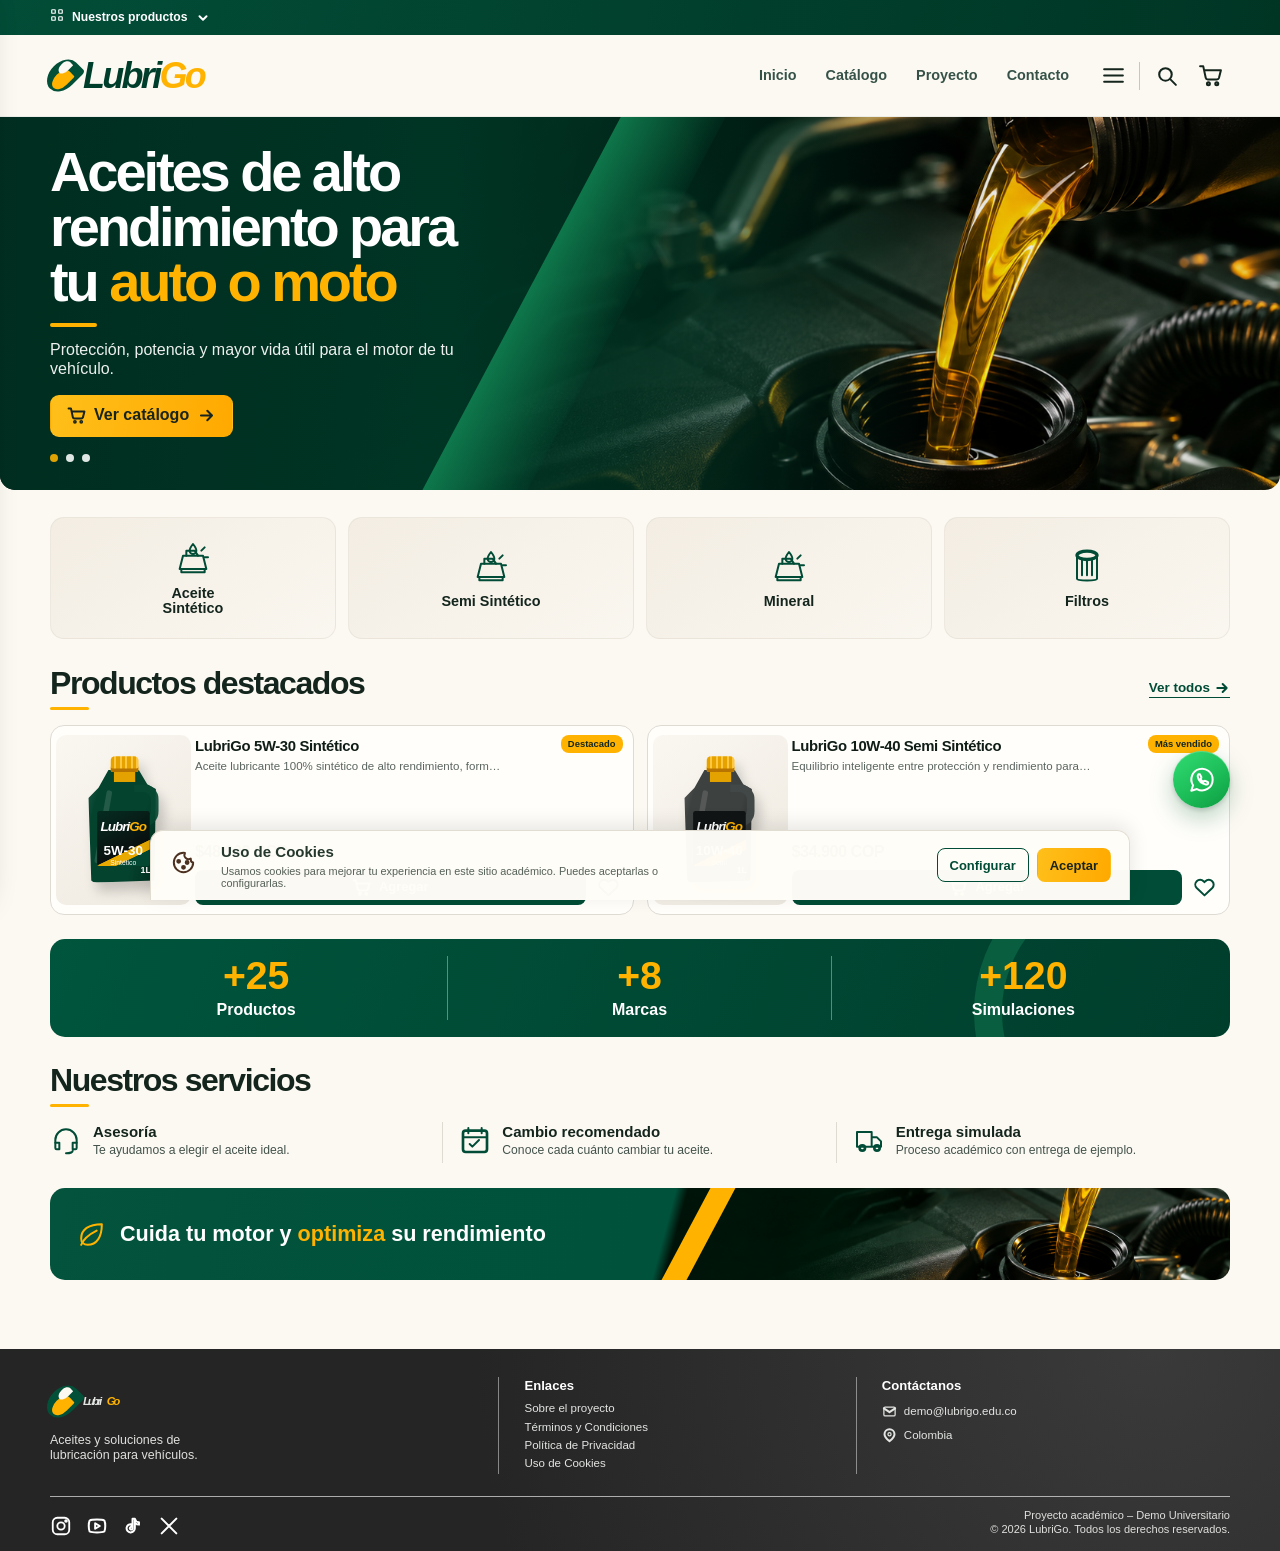
==== commit a5448f8d: "Forzar actualización visual de WhatsApp" ====
--- a/index.html
+++ b/index.html
@@ -5,7 +5,7 @@
   <meta name="viewport" content="width=device-width, initial-scale=1">
   <meta name="description" content="LubriGo, simulador académico de aceites y lubricantes para vehículos.">
   <title>LubriGo | Aceites para tu auto o moto</title>
-  <link rel="stylesheet" href="estilos.css">
+  <link rel="stylesheet" href="estilos.css?v=20261110-wa">
 </head>
 <body>
   <div id="site-header"></div>
@@ -13,7 +13,7 @@
   <div id="site-footer"></div>
   <script src="productos.js" defer></script>
   <script src="carrito.js" defer></script>
-  <script src="app.js" defer></script>
+  <script src="app.js?v=20261110-wa" defer></script>
   <script src="home.js" defer></script>
 </body>
 </html>
--- a/estilos.css
+++ b/estilos.css
@@ -425,8 +425,9 @@
 .socials a { display: grid; place-items: center; color: #fff; }
 .socials .icon { width: 22px; height: 22px; }
 .footer-bottom p { margin: 0; color: #e0e0de; font-size: .69rem; line-height: 1.25; text-align: right; }
-.whatsapp-float { position: fixed; z-index: 25; right: max(19px, calc((100vw - var(--shell)) / 2)); bottom: 92px; width: 57px; height: 57px; display: grid; place-items: center; color: #fff; border: 3px solid #fff; border-radius: 50%; background: #25d366; box-shadow: 0 6px 17px rgba(0,0,0,.25); transition: transform .2s; }
-.whatsapp-float:hover { transform: scale(1.08); }
+.whatsapp-float { position: fixed; z-index: 25; right: max(19px, calc((100vw - var(--shell)) / 2)); bottom: 92px; width: 57px; height: 57px; display: grid; place-items: center; color: #fff; border: 0; border-radius: 50%; background: linear-gradient(145deg, #32dc73 0%, #1cbd58 56%, #0d9b41 100%); box-shadow: 0 10px 24px rgba(7,97,42,.28), 0 2px 5px rgba(0,0,0,.16), inset 0 1px 0 rgba(255,255,255,.22); transition: transform .22s ease, box-shadow .22s ease, filter .22s ease; }
+.whatsapp-float:hover { transform: translateY(-3px) scale(1.04); filter: saturate(1.08); box-shadow: 0 14px 29px rgba(7,97,42,.34), 0 3px 7px rgba(0,0,0,.17), inset 0 1px 0 rgba(255,255,255,.22); }
+.whatsapp-float:focus-visible { outline: 3px solid rgba(255,183,0,.78); outline-offset: 4px; }
 .whatsapp-float .icon { width: 32px; height: 32px; }
 .cookie-banner { position: fixed; z-index: 30; bottom: 0; left: 50%; width: min(100%, 980px); transform: translateX(-50%); display: grid; grid-template-columns: 40px minmax(0,1fr) auto; align-items: center; gap: 12px; padding: 11px 18px; color: #25382e; border: 1px solid #e2ddd2; border-bottom: 0; border-radius: 13px 13px 0 0; background: rgba(255,253,247,.98); box-shadow: 0 -5px 20px rgba(0,0,0,.1); }
 .cookie-banner__icon { color: #4c3020; }
